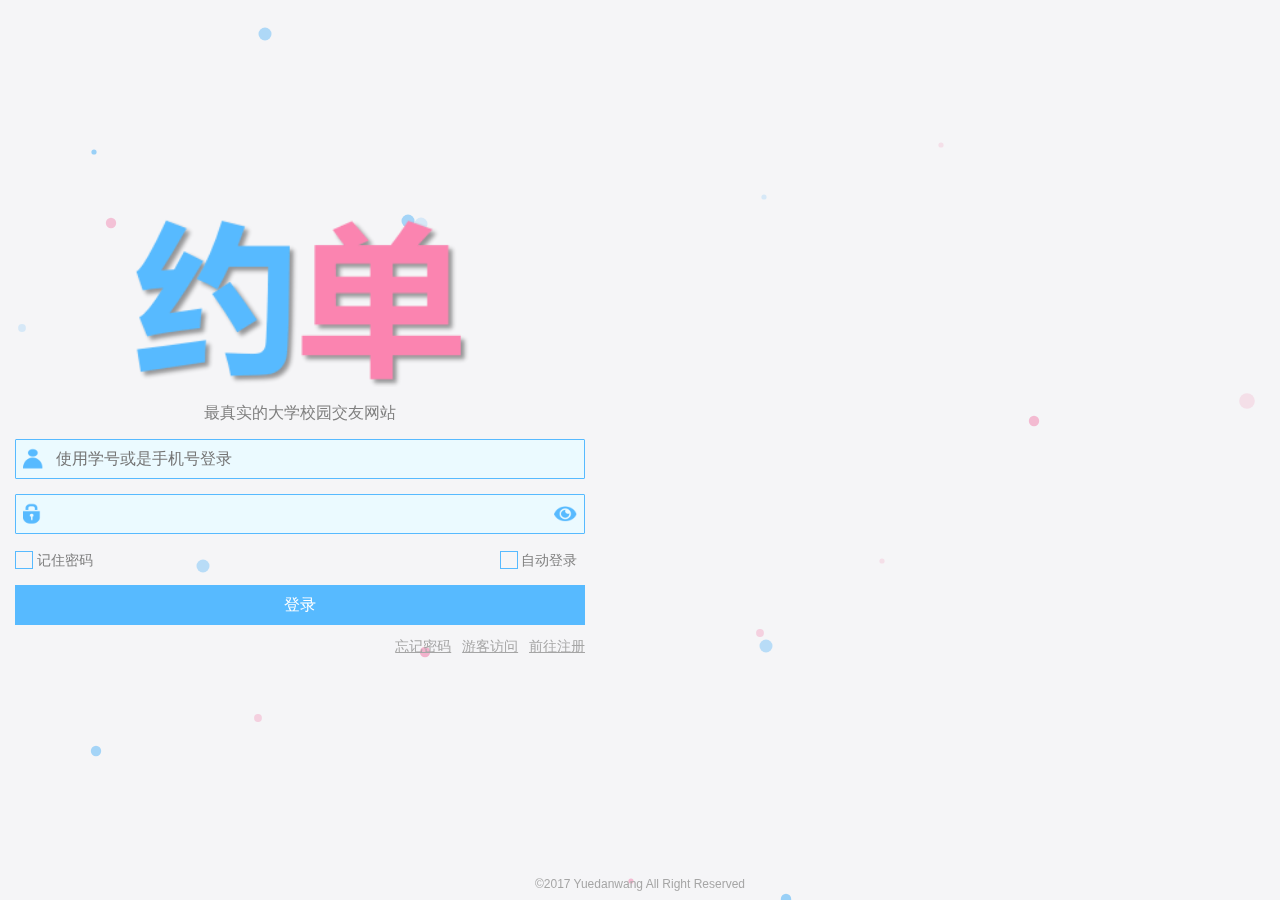
==== index.html @ f8f66e2b "yuedan" ====
<!DOCTYPE html>
<html>
  <head>
    <meta charset='utf-8'>
    <meta name="keywords" content="">  
    <meta name="description" content="">  
    <meta name="viewport" content="width=device-width, initial-scale=1.0, maximum-scale=1.0">
    <meta name="apple-mobile-web-app-capable" content="yes">
    <meta name="apple-mobile-web-app-status-bar-style" content="black">
    <meta name="apple-touch-fullscreen" content="yes">
    <meta content="telephone=no" name="format-detection">
    <title>约单网--最真实的大学校园交友网站</title>
    <link rel="stylesheet" type="text/css" href="assets/css/theajack.less"/>
    <link rel="stylesheet" type="text/less" href="assets/css/common.less"/>
    <link rel="stylesheet" type="text/less" href="assets/css/index.less"/>
  <head>
<body>
  <div id="centerWrapper">
    <img src="assets/images/yuedan_l.png" alt="" class="big-logo">
    <div class="info-text">最真实的大学校园交友网站</div>
    <div jet-form="login">
      <div class="input-w">
        <img src="assets/images/icon/login_user_b.png" alt="" class="icon">
        <input type="text" class="input big has-icon" placeholder="使用学号或是手机号登录">
        <span class="valid">输入有误</span>
      </div>
      <div class="input-w">
        <img src="assets/images/icon/login_pw_b.png" alt="" class="icon">
        <img src="assets/images/icon/pw_show_b.png" alt="" class="icon tail">
        <input type="password" class="input big has-icon">
        <span class="valid tail">输入有误</span>
      </div>
    </div>
    <div class="login-func-w">
      <div class="radio-w">
        <span class="radio-box">
          <span class="radio-o"></span>
        </span>
        <span class="radio-text">记住密码</span>
      </div>
      <div class="radio-w">
        <span class="radio-box">
          <span class="radio-o"></span>
        </span>
        <span class="radio-text">自动登录</span>
      </div>
    </div>
    <div class="login-func-w">
      <div class="btn">登录</div>
      <span class="link">忘记密码</span>
      <span class="link">游客访问</span>
      <span class="link">前往注册</span>
    </div>
  </div>
  <div class="copyright">©2017 Yuedanwang All Right Reserved</div>
  <script type="text/javascript" src="assets/js/less.min.js"></script>
  <script type="text/javascript" src="assets/js/jetter2.0.js"></script>
  <script type="text/javascript" src="assets/js/common.js"></script>
  <script type="text/javascript" src="assets/js/bg.js"></script>
  <script type="text/javascript">
    J.ready(function(){
        checkMiddle(30);
    });

  </script>
</body>
</html>
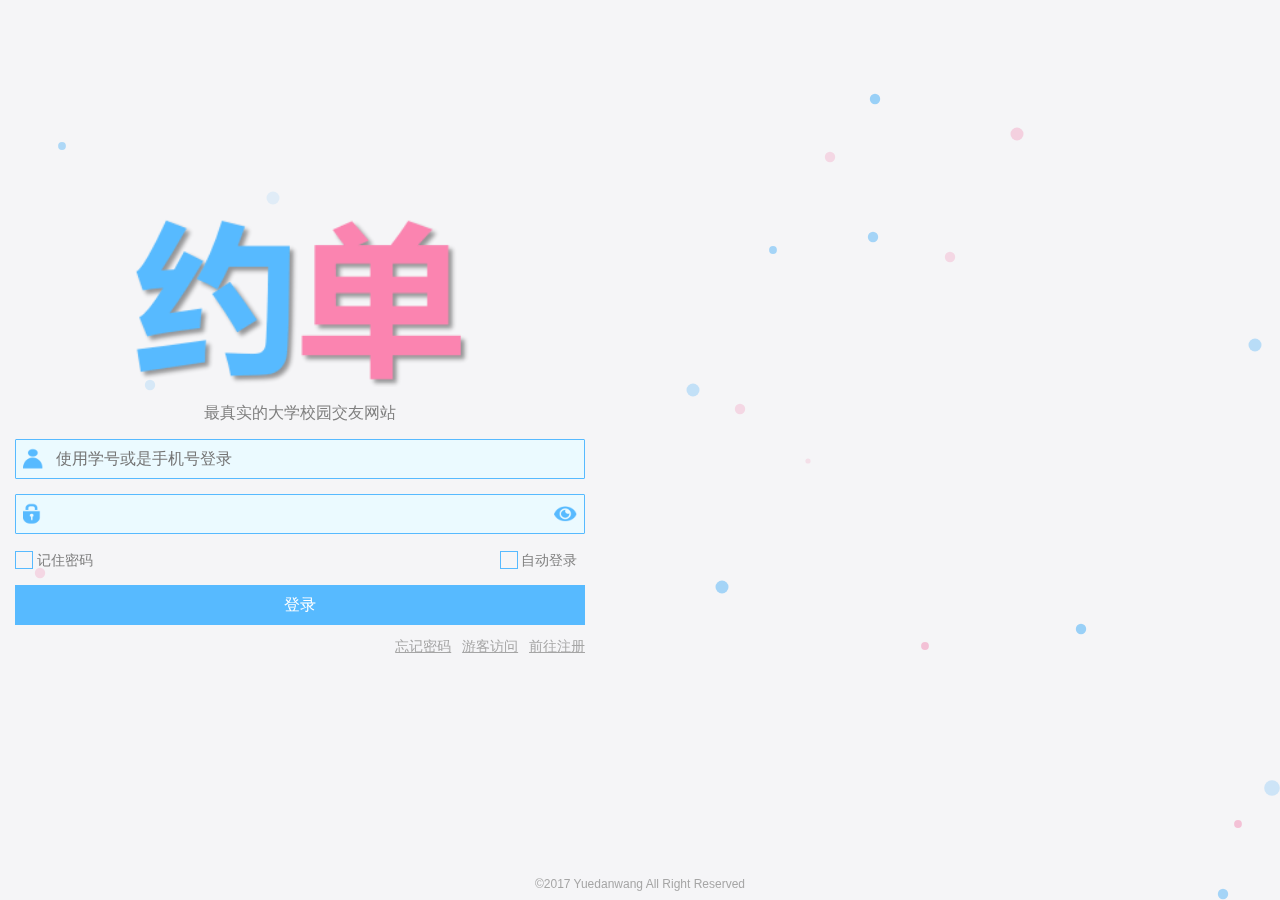
==== commit 9a16700d: "17-7-15" ====
--- a/index.html
+++ b/index.html
@@ -49,7 +49,7 @@
       <div class="btn">登录</div>
       <span class="link">忘记密码</span>
       <span class="link">游客访问</span>
-      <span class="link">前往注册</span>
+      <span class="link" onclick="J.jump('regist.html')">前往注册</span>
     </div>
   </div>
   <div class="copyright">©2017 Yuedanwang All Right Reserved</div>
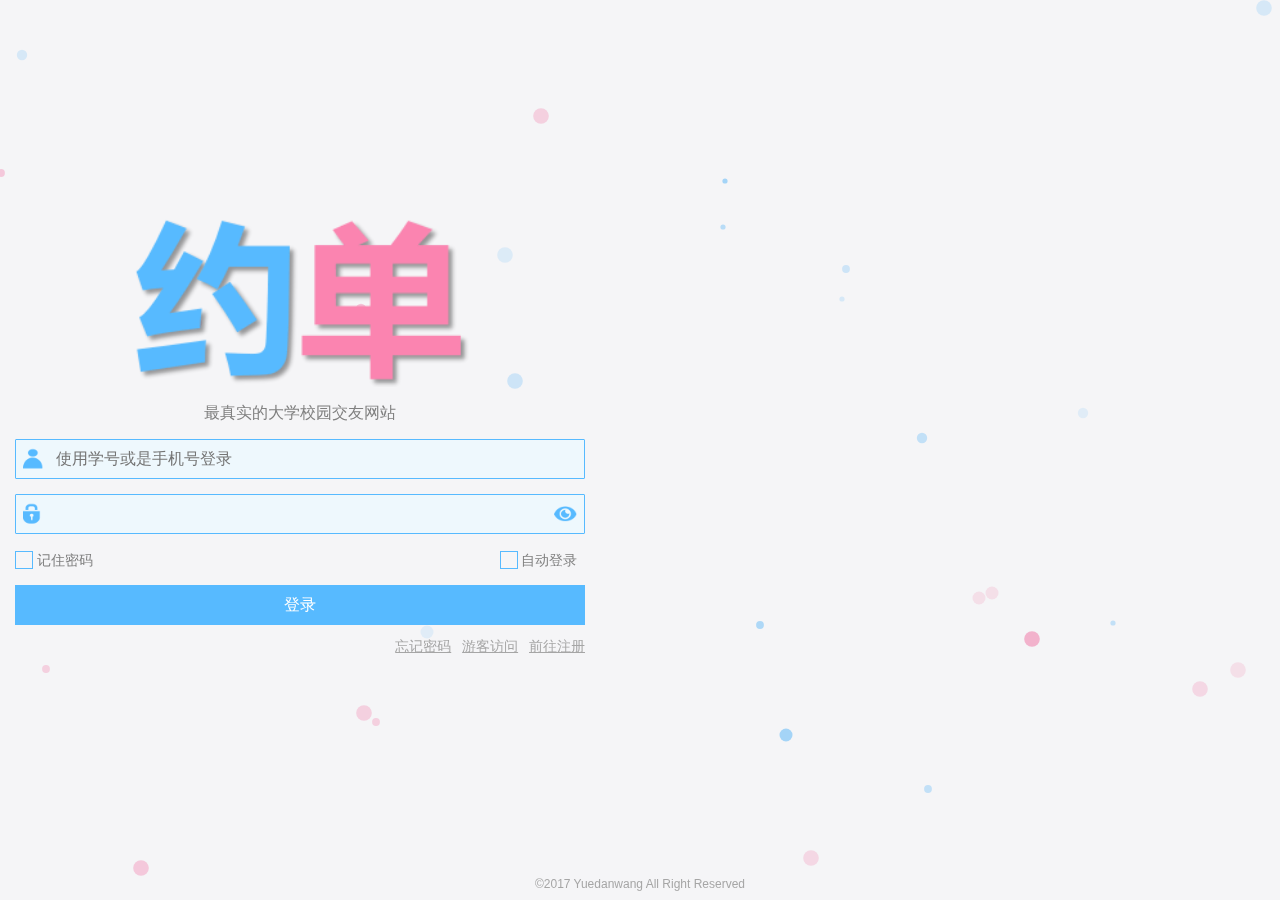
==== commit c68ea337: "17-7-15" ====
--- a/index.html
+++ b/index.html
@@ -10,6 +10,7 @@
     <meta name="apple-touch-fullscreen" content="yes">
     <meta content="telephone=no" name="format-detection">
     <title>约单网--最真实的大学校园交友网站</title>
+    <link rel="icon" href="assets/images/icon.ico" type="image/x-icon"/>
     <link rel="stylesheet" type="text/css" href="assets/css/theajack.less"/>
     <link rel="stylesheet" type="text/less" href="assets/css/common.less"/>
     <link rel="stylesheet" type="text/less" href="assets/css/index.less"/>
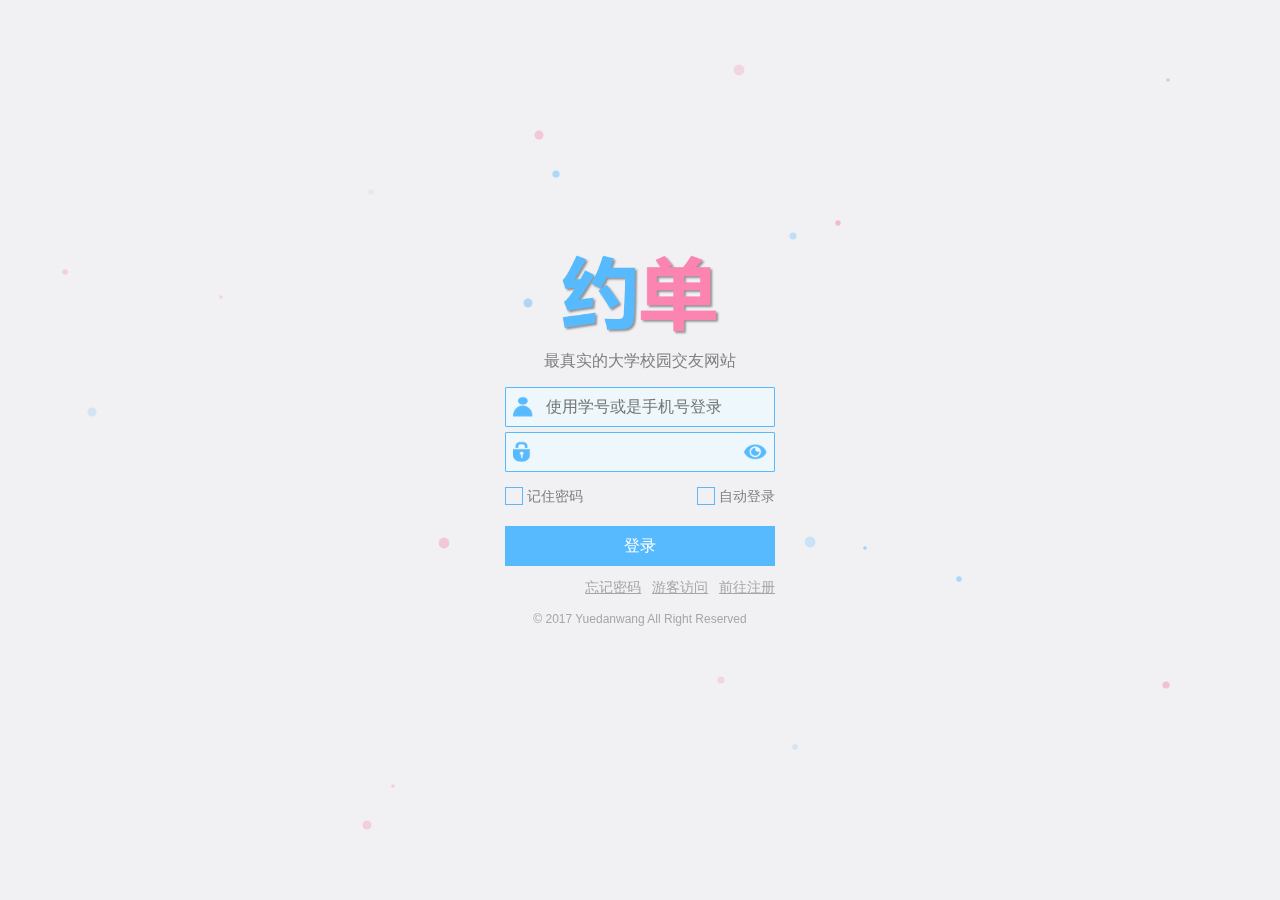
==== commit 9b1de5fe: "7-26" ====
--- a/index.html
+++ b/index.html
@@ -27,22 +27,20 @@
       </div>
       <div class="input-w">
         <img src="assets/images/icon/login_pw_b.png" alt="" class="icon">
-        <img src="assets/images/icon/pw_show_b.png" alt="" class="icon tail">
+        <img src="assets/images/icon/pw_show_b.png" alt="" class="icon tail" onclick="toggleViewPw(this)">
         <input type="password" class="input big has-icon">
         <span class="valid tail">输入有误</span>
       </div>
     </div>
     <div class="login-func-w">
-      <div class="radio-w">
-        <span class="radio-box">
-          <span class="radio-o"></span>
-        </span>
+      <div class="radio-w" onclick="toggleRadio(this)">
+        <span class="radio-box"></span>
+        <span class="radio-o"></span>
         <span class="radio-text">记住密码</span>
       </div>
-      <div class="radio-w">
-        <span class="radio-box">
-          <span class="radio-o"></span>
-        </span>
+      <div class="radio-w" onclick="toggleRadio(this)">
+        <span class="radio-box"></span>
+        <span class="radio-o"></span>
         <span class="radio-text">自动登录</span>
       </div>
     </div>
@@ -53,14 +51,14 @@
       <span class="link" onclick="J.jump('regist.html')">前往注册</span>
     </div>
   </div>
-  <div class="copyright">©2017 Yuedanwang All Right Reserved</div>
+  <div class="copyright">© 2017 Yuedanwang All Right Reserved</div>
   <script type="text/javascript" src="assets/js/less.min.js"></script>
   <script type="text/javascript" src="assets/js/jetter2.0.js"></script>
   <script type="text/javascript" src="assets/js/common.js"></script>
   <script type="text/javascript" src="assets/js/bg.js"></script>
   <script type="text/javascript">
     J.ready(function(){
-        checkMiddle(30);
+        checkMiddle(50);
     });
 
   </script>
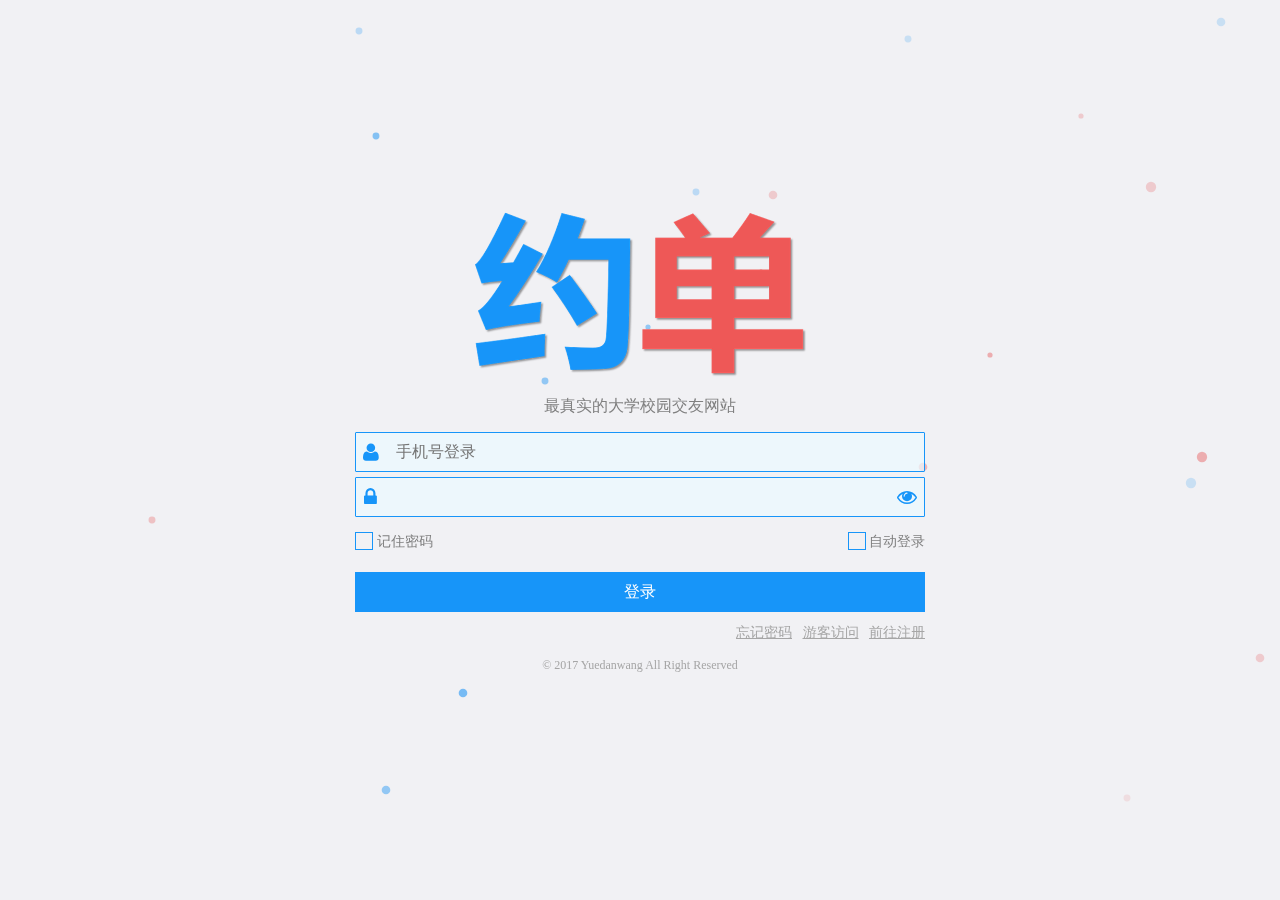
==== commit 96b3fe14: "1" ====
--- a/index.html
+++ b/index.html
@@ -11,25 +11,25 @@
     <meta content="telephone=no" name="format-detection">
     <title>约单网--最真实的大学校园交友网站</title>
     <link rel="icon" href="assets/images/icon.ico" type="image/x-icon"/>
-    <link rel="stylesheet" type="text/css" href="assets/css/theajack.less"/>
-    <link rel="stylesheet" type="text/less" href="assets/css/common.less"/>
-    <link rel="stylesheet" type="text/less" href="assets/css/index.less"/>
+    
+    <link rel="stylesheet" type="text/css" href="assets/css/theajack.css"/>
+    <link rel="stylesheet" type="text/css" href="assets/css/common.css"/>
+    <link rel="stylesheet" type="text/css" href="assets/css/index.css"/>
+    <link rel="stylesheet" type="text/css" href="assets/css/icon.css"/>
   <head>
 <body>
   <div id="centerWrapper">
     <img src="assets/images/yuedan_l.png" alt="" class="big-logo">
     <div class="info-text">最真实的大学校园交友网站</div>
-    <div jet-form="login">
+    <div j-form="login">
       <div class="input-w">
-        <img src="assets/images/icon/login_user_b.png" alt="" class="icon">
-        <input type="text" class="input big has-icon" placeholder="使用学号或是手机号登录">
-        <span class="valid">输入有误</span>
+        <i class="icon icon-user"></i>
+        <input type="text" class="input big has-icon" j-valid="number" placeholder="手机号登录"/>
       </div>
       <div class="input-w">
-        <img src="assets/images/icon/login_pw_b.png" alt="" class="icon">
-        <img src="assets/images/icon/pw_show_b.png" alt="" class="icon tail" onclick="toggleViewPw(this)">
-        <input type="password" class="input big has-icon">
-        <span class="valid tail">输入有误</span>
+        <i class="icon icon-lock"></i>
+        <i class="icon tail icon-eye-open" onclick="toggleViewPw(this)"></i>
+        <input type="password" j-valid="notnull" class="input big has-icon"/>
       </div>
     </div>
     <div class="login-func-w">
@@ -46,19 +46,18 @@
     </div>
     <div class="login-func-w">
       <div class="btn">登录</div>
-      <span class="link">忘记密码</span>
-      <span class="link">游客访问</span>
+      <span class="link" onclick="J.jump('pwd.html')">忘记密码</span>
+      <span class="link" onclick="J.jump('main.html')">游客访问</span>
       <span class="link" onclick="J.jump('regist.html')">前往注册</span>
     </div>
   </div>
   <div class="copyright">© 2017 Yuedanwang All Right Reserved</div>
-  <script type="text/javascript" src="assets/js/less.min.js"></script>
   <script type="text/javascript" src="assets/js/jetter2.0.js"></script>
   <script type="text/javascript" src="assets/js/common.js"></script>
   <script type="text/javascript" src="assets/js/bg.js"></script>
   <script type="text/javascript">
     J.ready(function(){
-        checkMiddle(50);
+      checkMiddle(50);
     });
 
   </script>
--- a/assets/css/theajack.css
+++ b/assets/css/theajack.css
@@ -0,0 +1,45 @@
+/*http://www.theajack.com*/
+::selection {
+  background-color: #aaa;
+  color: #fff;
+}
+::-moz-selection {
+  background-color: #aaa;
+  color: #fff;
+}
+* {
+  -webkit-box-sizing: border-box;
+  -moz-box-sizing: border-box;
+  box-sizing: border-box;
+}
+:before,
+:after {
+  -webkit-box-sizing: border-box;
+  -moz-box-sizing: border-box;
+  box-sizing: border-box;
+}
+html {
+  width: 100%;
+  height: 100%;
+}
+body {
+  background-color: #fff;
+  padding: 5px 0;
+  width: 100%;
+  height: auto;
+  color: #fff;
+  font-family: "Microsoft Yahei", "Open Sans", Arial, sans-serif;
+  line-height: 22px;
+  margin: 0;
+  font-size: 14px;
+  overflow-x: hidden;
+  overflow-y: scroll;
+}
+.clearfix:after {
+  clear: both;
+}
+.clearfix:before,
+.clearfix:after {
+  display: table;
+  content: " ";
+}
--- a/assets/css/common.css
+++ b/assets/css/common.css
@@ -0,0 +1,420 @@
+
+input,
+select {
+  -webkit-appearance: none;
+  outline: none;
+}
+.fs-xl {
+  font-size: 20px;
+}
+.fs-l {
+  font-size: 18px;
+}
+.fs-m {
+  font-size: 16px;
+}
+.fs-s {
+  font-size: 14px;
+}
+.fs-xs {
+  font-size: 12px;
+}
+.m-xl {
+  margin: 20px;
+}
+.m-l {
+  margin: 15px;
+}
+.m-m {
+  margin: 10px;
+}
+.m-s {
+  margin: 5px;
+}
+.m-xs {
+  margin: 3px;
+}
+.p-xl {
+  padding: 15px;
+}
+.p-l {
+  padding: 15px;
+}
+.p-m {
+  padding: 10px;
+}
+.p-s {
+  padding: 5px;
+}
+.p-xs {
+  padding: 3px;
+}
+.bold {
+  font-weight: bold;
+}
+.underline {
+  text-decoration: underline;
+}
+.text-center {
+  text-align: center;
+}
+.text-left {
+  text-align: left;
+}
+.center {
+  margin: 0 auto!important;
+}
+
+/* // #1795f9 #007cf0 */
+/* // #EE5857 #1795f9 */
+.bg-boy {
+  background-color: #1795f9!important;
+}
+.border-boy {
+  border: 1px solid #1795f9!important;
+}
+.fc-boy {
+  color: #1795f9!important;
+}
+.bg-l-boy {
+  background-color: #0785e9!important;
+}
+.bg-girl {
+  background-color: #EE5857!important;
+}
+.border-girl {
+  border: 1px solid #EE5857!important;
+}
+.fc-girl {
+  color: #EE5857!important;
+}
+.bg-l-girl {
+  background-color: #ffe9f4!important;
+}
+.fc-white {
+  color: #fff!important;
+}
+.fc-dark {
+  color: #262626!important;
+}
+.fc-gray {
+  color: #808080!important;
+}
+.fc-l-gray {
+  color: #a6a6a6!important;
+}
+.fc-xl-gray {
+  color: #d9d9d9!important;
+}
+.block {
+  display: block;
+}
+.i-block {
+  display: inline-block;
+}
+.hide {
+  display: none;
+}
+.relative {
+  position: relative;
+}
+.absolute {
+  position: absolute;
+}
+.fixed {
+  position: fixed;
+}
+.left {
+  float: left;
+}
+.right {
+  float: right;
+}
+.pointer {
+  cursor: pointer;
+}
+.overflow-hide{
+  
+}
+body {
+  background-color: #f8f8fa;
+  font-size: 14px;
+  /* max-width: 600px; */
+  padding:0;
+  margin: 0 auto!important;
+  font-family:microsoft YAHEI!important;
+}
+#bgCanvas,
+#bgCover {
+  position: fixed;
+  top: 0;
+  left: 0;
+}
+#bgCanvas {
+  z-index: -2;
+}
+#bgCover {
+  z-index: -1;
+  background-color: rgba(230, 230, 235, 0.4);
+}
+.btn {
+  background-color: #1795f9;
+  font-size: 16px;
+  color: #fff;
+  cursor: pointer;
+  width: 60px;
+  height: 40px;
+  line-height: 40px;
+  text-align: center;
+}
+.btn:active {
+  background-color: #0373dc;
+}
+.btn.girl {
+  background-color: #EE5857;
+}
+.btn.girl:active {
+  background-color: #d65251;
+}
+.nobg-btn:active{
+  background-color:rgba(255,255,255,0.3)
+}
+.input {
+  background-color: rgba(235, 250, 255, 0.7);
+  font-size: 16px;
+  color: #808080;
+  border-radius: 1px;
+  border: 1px solid #1795f9;
+  width: 200px;
+  height: 40px;
+  line-height: 40px;
+  padding-left: 5px;
+  outline: none;
+}
+.input:active {
+  border: 1px solid #1795f9;
+}
+.input.girl {
+  background-color: #ffe9f4;
+  border: 1px solid #EE5857;
+}
+.input.big {
+  width: 100%;
+}
+#centerWrapper {
+  padding: 15px;
+}
+.input-w {
+  margin: 10px 0;
+  width: 100%;
+  position: relative;
+}
+.input-w .icon {
+  position: absolute;
+  top: 10px;
+  left: 8px;
+  color: #1795f9;
+  font-size: 20px;
+}
+.input-w .icon.tail {
+  left:inherit;
+  right: 8px;
+}
+.input-w .input {
+  width: 100%;
+  transition: border 0.3s ease;
+  -webkit-transition: border 0.3s ease;
+  -moz-transition: border 0.3s ease;
+  -o-transition: border 0.3s ease;
+  -ms-transition: border 0.3s ease;
+}
+.input-w .input.has-icon {
+  padding-left: 40px;
+}
+.input-w .input.unpass {
+  border: 1px solid #e44;
+  background-color: rgba(255, 245, 245, 0.2);
+}
+.input-w .valid {
+  font-size: 14px;
+  color: #f44;
+  position: absolute;
+  right: -30px;
+  opacity: 0;
+  top: 9px;
+  z-index: -1;
+  transition: all 0.3s ease;
+  -webkit-transition: all 0.3s ease;
+  -moz-transition: all 0.3s ease;
+  -o-transition: all 0.3s ease;
+  -ms-transition: all 0.3s ease;
+}
+.input-w .valid.unpass {
+  opacity: 1;
+  right: 10px;
+  z-index: 1;
+}
+.input-w .valid.valid-tail.unpass {
+  right: 40px;
+}
+.input-w .valid.valid-btn.unpass {
+  right: 120px;
+}
+.input-w .valid.require {
+  right: 1px;
+  font-size: 20px;
+  display: block;
+  margin-top: 3px;
+}
+
+.send-code{
+  position: absolute;
+  right: 1px;
+  top: 1px;
+  height: 38px;
+  line-height: 40px;
+  width: 110px;
+  text-align: center;
+}
+.radio-w {
+  display: inline-block;
+  cursor: pointer;
+  position: relative;
+}
+.radio-w .radio-box {
+  width: 18px;
+  height: 18px;
+  display: inline-block;
+  border: 1px solid #1795f9;
+  position: relative;
+}
+.radio-w .radio-box.girl {
+  border: 1px solid #EE5857;
+}
+.radio-w .radio-box.girl .radio-o {
+  background-color: #EE5857;
+}
+.radio-w .radio-o {
+  width: 14px;
+  height: 14px;
+  background-color: #1795f9;
+  position: absolute;
+  display: block;
+  opacity: 0;
+  left: 2px;
+  top: 2px;
+  transition: opacity 0.3s ease;
+  -webkit-transition: opacity 0.3s ease;
+  -moz-transition: opacity 0.3s ease;
+  -o-transition: opacity 0.3s ease;
+  -ms-transition: opacity 0.3s ease;
+}
+.radio-w .radio-o.active {
+  opacity: 1;
+}
+.radio-w .radio-text {
+  color: #808080;
+  position: relative;
+  top: -4px;
+}
+.link {
+  text-decoration: underline;
+  color: #a6a6a6;
+  font-size: 14px;
+  position: relative;
+  cursor: pointer;
+}
+/* .link:hover { */
+  /* color: #666; */
+/* } */
+.link:active {
+  color: #333;
+}
+.copyright {
+  color: #a6a6a6;
+  width: 100%;
+  position: fixed;
+  bottom: 5px;
+  text-align: center;
+  font-size: 12px;
+  left: 0;
+}
+
+
+/* header */
+.header-wrapper{
+}
+.header {
+  height: 40px;
+  line-height:40px;
+  text-align:center;
+  font-size: 18px;
+  font-weight: bold;
+}
+.logo-img{
+  float:left;
+}
+.header .img {
+  height: 40px;
+  position: absolute;
+  left: 0px;
+}
+.header .tail {
+  float:right;
+  margin: 0 5px;
+}
+.header .search-w {
+  padding: 5px 40px 5px 80px;
+}
+.header .search-w .input {
+  width: 50px;
+  background-color: #ffffff;
+  border: 1px solid #d9d9d9;
+  height: 30px;
+  float: left;
+}
+.header .search-w .input.search {
+  width: 50%;
+}
+.header .search-w .input.select {
+  width: 30%;
+}
+.header .search-w .search-btn {
+  width: 20%;
+  height: 30px;
+  float: left;
+  padding-top: 2px;
+  text-align: center;
+  border: 1px solid #d9d9d9;
+}
+.header .search-w .search-btn img {
+  height: 30px;
+  position: relative;
+  top: -3px;
+}
+.header.boy {
+  background-color: #1795f9;
+}
+
+/* end header */
+
+.func-btn{
+  height: 24px;
+  width: 55px;
+  margin: 3px;
+  color: #fff;
+  position: relative;
+  padding-left: 24px;
+  text-align: center;
+  white-space: nowrap;
+}
+.func-btn .icon{
+  position: absolute;
+  left: 6px;
+  top: 4px;
+  font-size: 16px;
+}
+.func-btn span{
+  font-size:12px;
+  line-height:24px;
+}--- a/assets/css/index.css
+++ b/assets/css/index.css
@@ -0,0 +1,116 @@
+
+body {
+  background-color: #f8f8fa;
+  font-size: 14px;
+  max-width: 600px;
+  margin: 0 auto!important;
+}
+#bgCanvas,
+#bgCover {
+  position: fixed;
+  top: 0;
+  left: 0;
+}
+#bgCanvas {
+  z-index: -2;
+}
+#bgCover {
+  z-index: -1;
+  background-color: rgba(230, 230, 235, 0.4);
+}
+#centerWrapper {
+  padding: 15px;
+}
+
+
+
+.info-text {
+  color: #808080;
+  font-size: 16px;
+  text-align: center;
+  margin: 15px;
+}
+.info-text.small {
+  font-size: 14px;
+  margin-top: 0px;
+  margin-bottom: 20px;
+}
+.info-text.regist {
+  margin-bottom: 3px;
+}
+.big-logo {
+  width: 60%;
+  display: block;
+  margin: 0 auto!important;
+}
+.login-func-w {
+  width: 100%;
+  margin-top: 17px;
+}
+.login-func-w .radio-w:last-child {
+  float: right;
+}
+.login-func-w .link {
+  margin-left: 7px;
+}
+.login-func-w .btn {
+  width: 100%;
+  margin-bottom: 10px;
+}
+.login-func-w:last-child {
+  margin-top: 10px;
+  text-align: right;
+}
+.login-func-w.regist {
+  margin-top: 40px;
+}
+.login-func-w.regist .link {
+  margin: 0 2px;
+}
+[jet-form] .input-w {
+  margin-top: 15px;
+}
+.input-w {
+  margin: 5px 0!important;
+  overflow:hidden;
+}
+.login-func-w {
+  margin-top: 15px!important;
+}
+.login-func-w.jump {
+  text-align: right;
+  margin-top: 5px!important;
+}
+.copyright {
+  position: relative;
+}
+.info-text.jump {
+  margin-bottom: 10px;
+}
+.add-photo{
+  width: 100px;
+  height: 100px;
+  border: 3px dashed #aaa;
+  margin: 5px auto;
+  border-radius: 50%;
+  text-align: center;
+  padding-top: 25px;
+  position:relative;
+  /* background-image: url(../images/icon3.png); */
+  background-size: contain;
+  background-repeat: no-repeat;
+}
+.add-photo .icon{
+  color: #aaa;
+  font-size: 40px;
+}
+.add-photo span{
+  position: absolute;
+  color: #aaa;
+  bottom: 10px;
+  white-space: nowrap;
+  left: 19px;
+}
+#centerWrapper.finish{
+  padding-top:25px;
+}--- a/assets/css/icon.css
+++ b/assets/css/icon.css
@@ -0,0 +1,1225 @@
+@font-face {
+  font-family: ZenIcon;
+  font-style: normal;
+  font-weight: normal;
+
+  src: url('../fonts/zenicon.eot?v=2.2.0');
+  src: url('../fonts/zenicon.eot?#iefix&v=2.2.0') format('embedded-opentype'), url('../fonts/zenicon.woff?v=2.2.0') format('woff'), url('../fonts/zenicon.ttf?v=2.2.0') format('truetype'), url('../fonts/zenicon.svg#regular?v=2.2.0') format('svg');
+  }
+.icon,
+[class^="icon-"],
+[class*=" icon-"] {
+  font-family: ZenIcon;
+  font-size: 14px;
+  font-style: normal;
+  font-weight: normal;
+  font-variant: normal;
+  line-height: 1;
+  text-transform: none;
+
+  speak: none;
+  -webkit-font-smoothing: antialiased;
+  -moz-osx-font-smoothing: grayscale;
+  }
+.icon:before {
+  display: inline-block;
+  min-width: 14px;
+  text-align: center;
+  }
+a .icon,
+a [class^="icon-"],
+a [class*=" icon-"] {
+  display: inline;
+  }
+.icon-lg:before {
+  font-size: 1.33333333em;
+  vertical-align: -10%;
+  }
+.icon-2x {
+  font-size: 28px;
+  }
+.icon-3x {
+  font-size: 42px;
+  }
+.icon-4x {
+  font-size: 56px;
+  }
+.icon-5x {
+  font-size: 70px;
+  }
+.icon-spin {
+  display: inline-block;
+  -webkit-animation: spin 2s infinite linear;
+       -o-animation: spin 2s infinite linear;
+          animation: spin 2s infinite linear;
+  }
+a .icon-spin {
+  display: inline-block;
+  text-decoration: none;
+  }
+@-webkit-keyframes spin {
+  0% {
+    -webkit-transform: rotate(0deg);
+            transform: rotate(0deg);
+    }
+  100% {
+    -webkit-transform: rotate(359deg);
+            transform: rotate(359deg);
+    }
+  }
+@-o-keyframes spin {
+  0% {
+    -o-transform: rotate(0deg);
+       transform: rotate(0deg);
+    }
+  100% {
+    -o-transform: rotate(359deg);
+       transform: rotate(359deg);
+    }
+  }
+@keyframes spin {
+  0% {
+    -webkit-transform: rotate(0deg);
+         -o-transform: rotate(0deg);
+            transform: rotate(0deg);
+    }
+  100% {
+    -webkit-transform: rotate(359deg);
+         -o-transform: rotate(359deg);
+            transform: rotate(359deg);
+    }
+  }
+.icon-rotate-90:before {
+  filter: progid:DXImageTransform.Microsoft.BasicImage(rotation=1);
+  -webkit-transform: rotate(90deg);
+      -ms-transform: rotate(90deg);
+       -o-transform: rotate(90deg);
+          transform: rotate(90deg);
+  }
+.icon-rotate-180:before {
+  filter: progid:DXImageTransform.Microsoft.BasicImage(rotation=2);
+  -webkit-transform: rotate(180deg);
+      -ms-transform: rotate(180deg);
+       -o-transform: rotate(180deg);
+          transform: rotate(180deg);
+  }
+.icon-rotate-270:before {
+  filter: progid:DXImageTransform.Microsoft.BasicImage(rotation=3);
+  -webkit-transform: rotate(270deg);
+      -ms-transform: rotate(270deg);
+       -o-transform: rotate(270deg);
+          transform: rotate(270deg);
+  }
+.icon-flip-horizontal:before {
+  -webkit-transform: scale(-1, 1);
+      -ms-transform: scale(-1, 1);
+       -o-transform: scale(-1, 1);
+          transform: scale(-1, 1);
+  }
+.icon-flip-vertical:before {
+  -webkit-transform: scale(1, -1);
+      -ms-transform: scale(1, -1);
+       -o-transform: scale(1, -1);
+          transform: scale(1, -1);
+  }
+.icon-rotate-90:before,
+.icon-rotate-180:before,
+.icon-rotate-270:before,
+.icon-flip-horizontal:before,
+.icon-flip-vertical:before {
+  display: inline-block;
+  }
+.icon-resize:before {
+  content: '\e667';
+  }
+.icon-expand-full:before {
+  content: '\e6a3';
+  }
+.icon-arrows-alt:before {
+  content: '\e6a3';
+  }
+.icon-fullscreen:before {
+  content: '\e6a3';
+  }
+.icon-collapse-full:before {
+  content: '\e682';
+  }
+.icon-yinyang:before {
+  content: '\e687';
+  }
+.icon-taiji:before {
+  content: '\e687';
+  }
+.icon-window:before {
+  content: '\e68e';
+  }
+.icon-window-alt:before {
+  content: '\e68f';
+  }
+.icon-carousel:before {
+  content: '\e6b0';
+  }
+.icon-spinner-snake:before {
+  content: '\e97b';
+  }
+.icon-spinner-indicator:before {
+  content: '\e97c';
+  }
+.icon-check-board:before {
+  content: '\e9b8';
+  }
+.icon-bar-chart:before {
+  content: '\f080';
+  }
+.icon-bar-chart-o:before {
+  content: '\f080';
+  }
+.icon-github:before {
+  content: '\f09b';
+  }
+.icon-dot-circle:before {
+  content: '\f192';
+  }
+.icon-dot-circle-o:before {
+  content: '\f192';
+  }
+.icon-cube-alt:before {
+  content: '\f1b2';
+  }
+.icon-cubes:before {
+  content: '\f1b3';
+  }
+.icon-file-pdf:before {
+  content: '\f1c1';
+  }
+.icon-file-word:before {
+  content: '\f1c2';
+  }
+.icon-file-excel:before {
+  content: '\f1c3';
+  }
+.icon-file-powerpoint:before {
+  content: '\f1c4';
+  }
+.icon-file-image:before {
+  content: '\f1c5';
+  }
+.icon-file-photo:before {
+  content: '\f1c5';
+  }
+.icon-file-picture:before {
+  content: '\f1c5';
+  }
+.icon-file-archive:before {
+  content: '\f1c6';
+  }
+.icon-file-zip:before {
+  content: '\f1c6';
+  }
+.icon-file-audio:before {
+  content: '\f1c7';
+  }
+.icon-file-sound:before {
+  content: '\f1c7';
+  }
+.icon-file-movie:before {
+  content: '\f1c8';
+  }
+.icon-file-video:before {
+  content: '\f1c8';
+  }
+.icon-file-code:before {
+  content: '\f1c9';
+  }
+.icon-circle-o-notch:before {
+  content: '\f1ce';
+  }
+.icon-chanzhi:before {
+  content: '\e906';
+  }
+.icon-chanzhi-pro:before {
+  content: '\e905';
+  }
+.icon-zsite:before {
+  content: '\e904';
+  }
+.icon-zsite-pro:before {
+  content: '\e903';
+  }
+.icon-qq:before {
+  content: '\f600';
+  }
+.icon-wechat:before {
+  content: '\f1d7';
+  }
+.icon-weixin:before {
+  content: '\f1d7';
+  }
+.icon-history:before {
+  content: '\f1da';
+  }
+.icon-circle-thin:before {
+  content: '\f1db';
+  }
+.icon-sliders:before {
+  content: '\f1de';
+  }
+.icon-newspaper-o:before {
+  content: '\f1ea';
+  }
+.icon-calculator:before {
+  content: '\f1ec';
+  }
+.icon-paint-brush:before {
+  content: '\f1fc';
+  }
+.icon-area-chart:before {
+  content: '\f1fe';
+  }
+.icon-pie-chart:before {
+  content: '\f200';
+  }
+.icon-line-chart:before {
+  content: '\f201';
+  }
+.icon-toggle-off:before {
+  content: '\f204';
+  }
+.icon-toggle-on:before {
+  content: '\f205';
+  }
+.icon-diamond:before {
+  content: '\f219';
+  }
+.icon-venus:before {
+  content: '\f221';
+  }
+.icon-mars:before {
+  content: '\f222';
+  }
+.icon-server:before {
+  content: '\f233';
+  }
+.icon-music:before {
+  content: '\e602';
+  }
+.icon-search:before {
+  content: '\e603';
+  }
+.icon-envelope:before {
+  content: '\e604';
+  }
+.icon-heart:before {
+  content: '\e605';
+  }
+.icon-star:before {
+  content: '\e606';
+  }
+.icon-star-empty:before {
+  content: '\e607';
+  }
+.icon-user:before {
+  content: '\e608';
+  }
+.icon-film:before {
+  content: '\e609';
+  }
+.icon-th-large:before {
+  content: '\e60a';
+  }
+.icon-th:before {
+  content: '\e60b';
+  }
+.icon-th-list:before {
+  content: '\e60c';
+  }
+.icon-ok:before {
+  content: '\e60d';
+  }
+.icon-check:before {
+  content: '\e60d';
+  }
+.icon-remove:before {
+  content: '\d7';
+  }
+.icon-times:before {
+  content: '\d7';
+  }
+.icon-zoom-in:before {
+  content: '\e60f';
+  }
+.icon-zoom-out:before {
+  content: '\e610';
+  }
+.icon-off:before {
+  content: '\e611';
+  }
+.icon-cog:before {
+  content: '\e613';
+  }
+.icon-trash:before {
+  content: '\e614';
+  }
+.icon-home:before {
+  content: '\e615';
+  }
+.icon-file-o:before {
+  content: '\e616';
+  }
+.icon-file-alt:before {
+  content: '\e616';
+  }
+.icon-time:before {
+  content: '\e617';
+  }
+.icon-download-alt:before {
+  content: '\e618';
+  }
+.icon-download:before {
+  content: '\e619';
+  }
+.icon-upload:before {
+  content: '\e61a';
+  }
+.icon-inbox:before {
+  content: '\e61b';
+  }
+.icon-play-circle:before {
+  content: '\e61c';
+  }
+.icon-repeat:before {
+  content: '\e61d';
+  }
+.icon-refresh:before {
+  content: '\e61e';
+  }
+.icon-list-alt:before {
+  content: '\e61f';
+  }
+.icon-lock:before {
+  content: '\e620';
+  }
+.icon-flag:before {
+  content: '\e621';
+  }
+.icon-headphones:before {
+  content: '\e622';
+  }
+.icon-volume-off:before {
+  content: '\e623';
+  }
+.icon-volume-up:before {
+  content: '\e625';
+  }
+.icon-qrcode:before {
+  content: '\e626';
+  }
+.icon-barcode:before {
+  content: '\e627';
+  }
+.icon-tag:before {
+  content: '\e628';
+  }
+.icon-tags:before {
+  content: '\e629';
+  }
+.icon-book:before {
+  content: '\e62a';
+  }
+.icon-bookmark:before {
+  content: '\e62b';
+  }
+.icon-print:before {
+  content: '\e62c';
+  }
+.icon-camera:before {
+  content: '\e62d';
+  }
+.icon-font:before {
+  content: '\e62e';
+  }
+.icon-bold:before {
+  content: '\e62f';
+  }
+.icon-italic:before {
+  content: '\f033';
+  }
+.icon-header:before {
+  content: '\f1dc';
+  }
+.icon-underline:before {
+  content: '\f0cd';
+  }
+.icon-strikethrough:before {
+  content: '\f0cc';
+  }
+.icon-eraser:before {
+  content: '\f12d';
+  }
+.icon-align-justify:before {
+  content: '\e636';
+  }
+.icon-list:before {
+  content: '\e637';
+  }
+.icon-picture:before {
+  content: '\e63b';
+  }
+.icon-pencil:before {
+  content: '\e63c';
+  }
+.icon-map-marker:before {
+  content: '\e63d';
+  }
+.icon-adjust:before {
+  content: '\e63e';
+  }
+.icon-tint:before {
+  content: '\e63f';
+  }
+.icon-edit:before {
+  content: '\e640';
+  }
+.icon-share:before {
+  content: '\e641';
+  }
+.icon-checked:before {
+  content: '\e642';
+  }
+.icon-move:before {
+  content: '\e643';
+  }
+.icon-arrows:before {
+  content: '\e643';
+  }
+.icon-step-backward:before {
+  content: '\e644';
+  }
+.icon-fast-backward:before {
+  content: '\e645';
+  }
+.icon-backward:before {
+  content: '\e646';
+  }
+.icon-play:before {
+  content: '\e647';
+  }
+.icon-pause:before {
+  content: '\e648';
+  }
+.icon-stop:before {
+  content: '\e649';
+  }
+.icon-forward:before {
+  content: '\e64a';
+  }
+.icon-fast-forward:before {
+  content: '\e64b';
+  }
+.icon-step-forward:before {
+  content: '\e64c';
+  }
+.icon-eject:before {
+  content: '\e64d';
+  }
+.icon-chevron-left:before {
+  content: '\e64e';
+  }
+.icon-chevron-right:before {
+  content: '\e64f';
+  }
+.icon-plus-sign:before {
+  content: '\e650';
+  }
+.icon-minus-sign:before {
+  content: '\e651';
+  }
+.icon-remove-sign:before {
+  content: '\e652';
+  }
+.icon-ok-sign:before {
+  content: '\e653';
+  }
+.icon-check-circle:before {
+  content: '\e653';
+  }
+.icon-question-sign:before {
+  content: '\e654';
+  }
+.icon-info-sign:before {
+  content: '\e655';
+  }
+.icon-remove-circle:before {
+  content: '\e657';
+  }
+.icon-ok-circle:before {
+  content: '\e658';
+  }
+.icon-check-circle-o:before {
+  content: '\e658';
+  }
+.icon-ban-circle:before {
+  content: '\e659';
+  }
+.icon-arrow-left:before {
+  content: '\e65a';
+  }
+.icon-arrow-right:before {
+  content: '\e65b';
+  }
+.icon-arrow-up:before {
+  content: '\e65c';
+  }
+.icon-arrow-down:before {
+  content: '\e65d';
+  }
+.icon-share-alt:before {
+  content: '\e65e';
+  }
+.icon-resize-full:before {
+  content: '\e65f';
+  }
+.icon-resize-small:before {
+  content: '\e660';
+  }
+.icon-plus:before {
+  content: '\e661';
+  }
+.icon-minus:before {
+  content: '\e662';
+  }
+.icon-asterisk:before {
+  content: '\e663';
+  }
+.icon-exclamation-sign:before {
+  content: '\e664';
+  }
+.icon-gift:before {
+  content: '\e665';
+  }
+.icon-leaf:before {
+  content: '\e666';
+  }
+.icon-eye-open:before {
+  content: '\e668';
+  }
+.icon-eye-close:before {
+  content: '\e669';
+  }
+.icon-warning-sign:before {
+  content: '\e66a';
+  }
+.icon-plane:before {
+  content: '\e66b';
+  }
+.icon-calendar:before {
+  content: '\e66c';
+  }
+.icon-random:before {
+  content: '\e66d';
+  }
+.icon-comment:before {
+  content: '\e66e';
+  }
+.icon-chevron-up:before {
+  content: '\e670';
+  }
+.icon-chevron-down:before {
+  content: '\e671';
+  }
+.icon-shopping-cart:before {
+  content: '\e673';
+  }
+.icon-folder-close:before {
+  content: '\e674';
+  }
+.icon-folder-open:before {
+  content: '\e675';
+  }
+.icon-resize-v:before {
+  content: '\e676';
+  }
+.icon-resize-h:before {
+  content: '\e677';
+  }
+.icon-bar-chart-alt:before {
+  content: '\e678';
+  }
+.icon-camera-retro:before {
+  content: '\e679';
+  }
+.icon-key:before {
+  content: '\e67a';
+  }
+.icon-cogs:before {
+  content: '\e67b';
+  }
+.icon-comments:before {
+  content: '\e67c';
+  }
+.icon-thumbs-o-up:before {
+  content: '\e67d';
+  }
+.icon-thumbs-o-down:before {
+  content: '\e67e';
+  }
+.icon-star-half:before {
+  content: '\e67f';
+  }
+.icon-heart-empty:before {
+  content: '\e680';
+  }
+.icon-signout:before {
+  content: '\e681';
+  }
+.icon-pushpin:before {
+  content: '\e683';
+  }
+.icon-external-link:before {
+  content: '\e684';
+  }
+.icon-signin:before {
+  content: '\e685';
+  }
+.icon-trophy:before {
+  content: '\e686';
+  }
+.icon-upload-alt:before {
+  content: '\e688';
+  }
+.icon-lemon:before {
+  content: '\e689';
+  }
+.icon-phone:before {
+  content: '\e68a';
+  }
+.icon-check-empty:before {
+  content: '\e68b';
+  }
+.icon-bookmark-empty:before {
+  content: '\e68c';
+  }
+.icon-phone-sign:before {
+  content: '\e68d';
+  }
+.icon-credit:before {
+  content: '\e690';
+  }
+.icon-rss:before {
+  content: '\e691';
+  }
+.icon-hdd:before {
+  content: '\e692';
+  }
+.icon-bullhorn:before {
+  content: '\e693';
+  }
+.icon-bell:before {
+  content: '\e694';
+  }
+.icon-certificate:before {
+  content: '\e695';
+  }
+.icon-hand-right:before {
+  content: '\e696';
+  }
+.icon-hand-left:before {
+  content: '\e697';
+  }
+.icon-hand-up:before {
+  content: '\e698';
+  }
+.icon-hand-down:before {
+  content: '\e699';
+  }
+.icon-circle-arrow-left:before {
+  content: '\e69a';
+  }
+.icon-circle-arrow-right:before {
+  content: '\e69b';
+  }
+.icon-circle-arrow-up:before {
+  content: '\e69c';
+  }
+.icon-circle-arrow-down:before {
+  content: '\e69d';
+  }
+.icon-globe:before {
+  content: '\e69e';
+  }
+.icon-wrench:before {
+  content: '\e69f';
+  }
+.icon-tasks:before {
+  content: '\e6a0';
+  }
+.icon-filter:before {
+  content: '\e6a1';
+  }
+.icon-group:before {
+  content: '\e6a4';
+  }
+.icon-link:before {
+  content: '\e6a5';
+  }
+.icon-cloud:before {
+  content: '\e6a6';
+  }
+.icon-beaker:before {
+  content: '\e6a7';
+  }
+.icon-cut:before {
+  content: '\e6a8';
+  }
+.icon-copy:before {
+  content: '\e6a9';
+  }
+.icon-paper-clip:before {
+  content: '\e6aa';
+  }
+.icon-save:before {
+  content: '\e6ab';
+  }
+.icon-sign-blank:before {
+  content: '\e6ac';
+  }
+.icon-bars:before {
+  content: '\e6ad';
+  }
+.icon-reorder:before {
+  content: '\e6ad';
+  }
+.icon-list-ul:before {
+  content: '\e6ae';
+  }
+.icon-list-ol:before {
+  content: '\e6af';
+  }
+.icon-table:before {
+  content: '\e6b2';
+  }
+.icon-magic:before {
+  content: '\e6b3';
+  }
+.icon-caret-down:before {
+  content: '\e6b8';
+  }
+.icon-caret-up:before {
+  content: '\e6b9';
+  }
+.icon-caret-left:before {
+  content: '\e6ba';
+  }
+.icon-caret-right:before {
+  content: '\e6bb';
+  }
+.icon-columns:before {
+  content: '\e6bc';
+  }
+.icon-sort:before {
+  content: '\e6bd';
+  }
+.icon-sort-down:before {
+  content: '\e6be';
+  }
+.icon-sort-up:before {
+  content: '\e6bf';
+  }
+.icon-envelope-alt:before {
+  content: '\e6c0';
+  }
+.icon-undo:before {
+  content: '\e6c1';
+  }
+.icon-dashboard:before {
+  content: '\e6c3';
+  }
+.icon-comment-alt:before {
+  content: '\e6c4';
+  }
+.icon-comments-alt:before {
+  content: '\e6c5';
+  }
+.icon-bolt:before {
+  content: '\e6c6';
+  }
+.icon-sitemap:before {
+  content: '\e6c7';
+  }
+.icon-umbrella:before {
+  content: '\e6c8';
+  }
+.icon-paste:before {
+  content: '\e6c9';
+  }
+.icon-lightbulb:before {
+  content: '\e6ca';
+  }
+.icon-exchange:before {
+  content: '\e6cb';
+  }
+.icon-cloud-download:before {
+  content: '\e6cc';
+  }
+.icon-cloud-upload:before {
+  content: '\e6cd';
+  }
+.icon-bell-alt:before {
+  content: '\e6d1';
+  }
+.icon-coffee:before {
+  content: '\e6d2';
+  }
+.icon-file-text-o:before {
+  content: '\e6d4';
+  }
+.icon-file-text-alt:before {
+  content: '\e6d4';
+  }
+.icon-building:before {
+  content: '\e6d5';
+  }
+.icon-double-angle-left:before {
+  content: '\e6dc';
+  }
+.icon-double-angle-right:before {
+  content: '\e6dd';
+  }
+.icon-double-angle-up:before {
+  content: '\e6de';
+  }
+.icon-double-angle-down:before {
+  content: '\e6df';
+  }
+.icon-angle-left:before {
+  content: '\e6e0';
+  }
+.icon-angle-right:before {
+  content: '\e6e1';
+  }
+.icon-angle-up:before {
+  content: '\e6e2';
+  }
+.icon-angle-down:before {
+  content: '\e6e3';
+  }
+.icon-desktop:before {
+  content: '\e6e4';
+  }
+.icon-laptop:before {
+  content: '\e6e5';
+  }
+.icon-tablet:before {
+  content: '\e6e6';
+  }
+.icon-mobile:before {
+  content: '\e6e7';
+  }
+.icon-circle-blank:before {
+  content: '\e6e8';
+  }
+.icon-quote-left:before {
+  content: '\e6e9';
+  }
+.icon-quote-right:before {
+  content: '\e6ea';
+  }
+.icon-spinner:before {
+  content: '\e6eb';
+  }
+.icon-circle:before {
+  content: '\e6ec';
+  }
+.icon-reply:before {
+  content: '\e6ed';
+  }
+.icon-folder-close-alt:before {
+  content: '\e6ef';
+  }
+.icon-folder-open-alt:before {
+  content: '\e6f0';
+  }
+.icon-expand-alt:before {
+  content: '\e6f1';
+  }
+.icon-collapse-alt:before {
+  content: '\e6f2';
+  }
+.icon-smile:before {
+  content: '\e6f3';
+  }
+.icon-frown:before {
+  content: '\e6f4';
+  }
+.icon-meh:before {
+  content: '\e6f5';
+  }
+.icon-gamepad:before {
+  content: '\e6f6';
+  }
+.icon-keyboard:before {
+  content: '\e6f7';
+  }
+.icon-flag-alt:before {
+  content: '\e6f8';
+  }
+.icon-flag-checkered:before {
+  content: '\e6f9';
+  }
+.icon-terminal:before {
+  content: '\e6fa';
+  }
+.icon-code:before {
+  content: '\e6fb';
+  }
+.icon-reply-all:before {
+  content: '\e6fc';
+  }
+.icon-star-half-full:before {
+  content: '\e6fd';
+  }
+.icon-location-arrow:before {
+  content: '\e6fe';
+  }
+.icon-crop:before {
+  content: '\e6ff';
+  }
+.icon-code-fork:before {
+  content: '\e700';
+  }
+.icon-unlink:before {
+  content: '\e701';
+  }
+.icon-question:before {
+  content: '\e702';
+  }
+.icon-info:before {
+  content: '\e703';
+  }
+.icon-shield:before {
+  content: '\e70b';
+  }
+.icon-calendar-empty:before {
+  content: '\e70c';
+  }
+.icon-rocket:before {
+  content: '\e70e';
+  }
+.icon-chevron-sign-left:before {
+  content: '\e70f';
+  }
+.icon-chevron-sign-right:before {
+  content: '\e710';
+  }
+.icon-chevron-sign-up:before {
+  content: '\e711';
+  }
+.icon-chevron-sign-down:before {
+  content: '\e712';
+  }
+.icon-html5:before {
+  content: '\e713';
+  }
+.icon-anchor:before {
+  content: '\e714';
+  }
+.icon-unlock-alt:before {
+  content: '\e715';
+  }
+.icon-bullseye:before {
+  content: '\e716';
+  }
+.icon-ellipsis-h:before {
+  content: '\e717';
+  }
+.icon-ellipsis-v:before {
+  content: '\e718';
+  }
+.icon-rss-sign:before {
+  content: '\e719';
+  }
+.icon-play-sign:before {
+  content: '\e71a';
+  }
+.icon-minus-sign-alt:before {
+  content: '\e71c';
+  }
+.icon-plus-sign-alt:before {
+  content: '\f0fe';
+  }
+.icon-check-minus:before {
+  content: '\e71d';
+  }
+.icon-check-plus:before {
+  content: '\f196';
+  }
+.icon-level-up:before {
+  content: '\e71e';
+  }
+.icon-level-down:before {
+  content: '\e71f';
+  }
+.icon-check-sign:before {
+  content: '\e720';
+  }
+.icon-edit-sign:before {
+  content: '\e721';
+  }
+.icon-external-link-sign:before {
+  content: '\e722';
+  }
+.icon-share-sign:before {
+  content: '\e723';
+  }
+.icon-compass:before {
+  content: '\e724';
+  }
+.icon-collapse:before {
+  content: '\e725';
+  }
+.icon-collapse-top:before {
+  content: '\e726';
+  }
+.icon-expand:before {
+  content: '\e727';
+  }
+.icon-dollar:before {
+  content: '\e728';
+  }
+.icon-yen:before {
+  content: '\e729';
+  }
+.icon-file:before {
+  content: '\e72b';
+  }
+.icon-file-text:before {
+  content: '\e72c';
+  }
+.icon-sort-by-alphabet:before {
+  content: '\e72d';
+  }
+.icon-sort-by-alphabet-alt:before {
+  content: '\e72e';
+  }
+.icon-sort-by-attributes:before {
+  content: '\e72f';
+  }
+.icon-sort-by-attributes-alt:before {
+  content: '\e730';
+  }
+.icon-sort-by-order:before {
+  content: '\e731';
+  }
+.icon-sort-by-order-alt:before {
+  content: '\e732';
+  }
+.icon-thumbs-up:before {
+  content: '\e733';
+  }
+.icon-thumbs-down:before {
+  content: '\e734';
+  }
+.icon-long-arrow-down:before {
+  content: '\e736';
+  }
+.icon-long-arrow-up:before {
+  content: '\e737';
+  }
+.icon-long-arrow-left:before {
+  content: '\e738';
+  }
+.icon-long-arrow-right:before {
+  content: '\e739';
+  }
+.icon-apple:before {
+  content: '\e73a';
+  }
+.icon-windows:before {
+  content: '\e73b';
+  }
+.icon-android:before {
+  content: '\e73c';
+  }
+.icon-linux:before {
+  content: '\e73d';
+  }
+.icon-sun:before {
+  content: '\e742';
+  }
+.icon-moon:before {
+  content: '\e743';
+  }
+.icon-archive:before {
+  content: '\e744';
+  }
+.icon-bug:before {
+  content: '\e745';
+  }
+.icon-zhifubao:before,
+.icon-alipay:before {
+  content: '\e901';
+  }
+.icon-zhifubao-square:before,
+.icon-alipay-square:before {
+  content: '\e900';
+  }
+.icon-taobao:before {
+  content: '\e902';
+  }
+.icon-weibo:before {
+  content: '\e746';
+  }
+.icon-renren:before {
+  content: '\e747';
+  }
+.icon-chrome:before {
+  content: '\e76c';
+  }
+.icon-firefox:before {
+  content: '\e76d';
+  }
+.icon-ie:before {
+  content: '\e76e';
+  }
+.icon-opera:before {
+  content: '\e76f';
+  }
+.icon-safari:before {
+  content: '\e770';
+  }
+.icon-node:before {
+  content: '\e76a';
+  }
+.icon-layout:before {
+  content: '\e768';
+  }
+.icon-usecase:before {
+  content: '\e74a';
+  }
+.icon-stack:before {
+  content: '\e769';
+  }
+.icon-branch:before {
+  content: '\e74b';
+  }
+.icon-chat:before {
+  content: '\e74c';
+  }
+.icon-chat-line:before {
+  content: '\e74f';
+  }
+.icon-comment-line:before {
+  content: '\e74f';
+  }
+.icon-chat-dot:before {
+  content: '\e750';
+  }
+.icon-cube:before {
+  content: '\e751';
+  }
+.icon-database:before {
+  content: '\f1c0';
+  }
+.icon-align-left:before {
+  content: '\e633';
+  }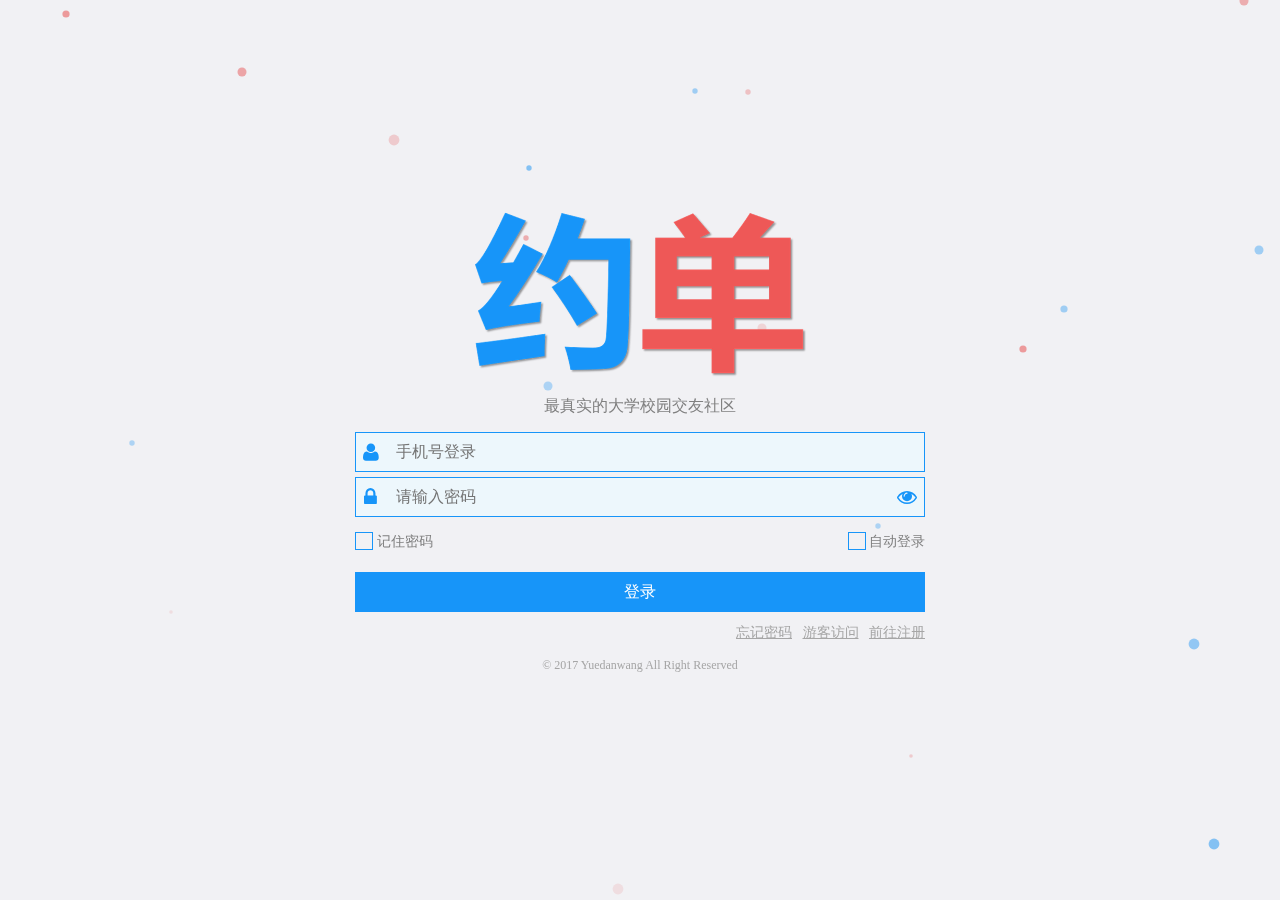
==== commit 7854ee71: "a" ====
--- a/index.html
+++ b/index.html
@@ -20,7 +20,7 @@
 <body>
   <div id="centerWrapper">
     <img src="assets/images/yuedan_l.png" alt="" class="big-logo">
-    <div class="info-text">最真实的大学校园交友网站</div>
+    <div class="info-text">最真实的大学校园交友社区</div>
     <div j-form="login">
       <div class="input-w">
         <i class="icon icon-user"></i>
@@ -29,7 +29,7 @@
       <div class="input-w">
         <i class="icon icon-lock"></i>
         <i class="icon tail icon-eye-open" onclick="toggleViewPw(this)"></i>
-        <input type="password" j-valid="notnull" class="input big has-icon"/>
+        <input type="password" j-valid="notnull" class="input big has-icon" placeholder="请输入密码"/>
       </div>
     </div>
     <div class="login-func-w">
--- a/assets/css/common.css
+++ b/assets/css/common.css
@@ -183,7 +183,6 @@
   background-color: rgba(235, 250, 255, 0.7);
   font-size: 16px;
   color: #808080;
-  border-radius: 1px;
   border: 1px solid #1795f9;
   width: 200px;
   height: 40px;
@@ -208,6 +207,7 @@
   margin: 10px 0;
   width: 100%;
   position: relative;
+  overflow:hidden;
 }
 .input-w .icon {
   position: absolute;
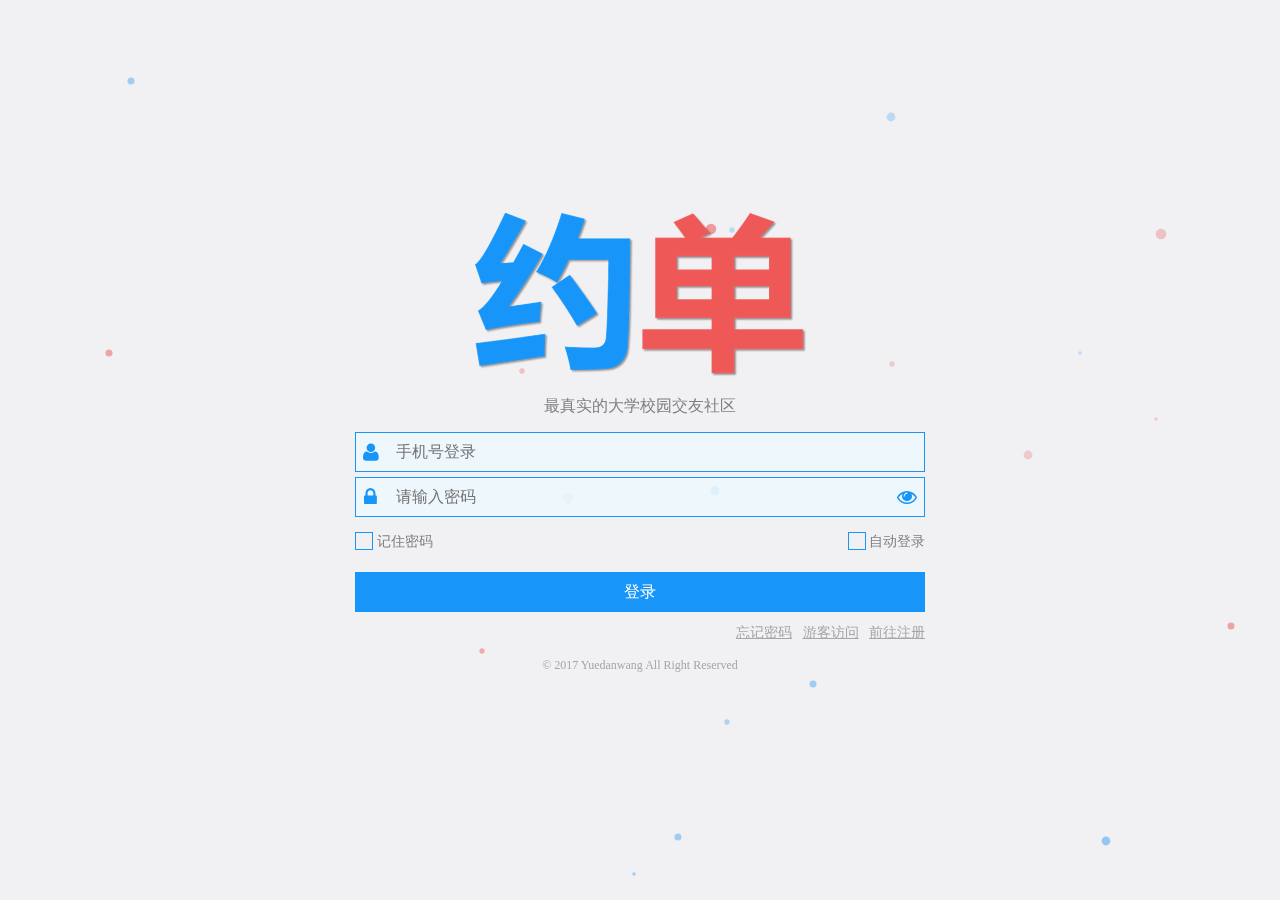
==== commit 358b9e17: "a" ====
--- a/index.html
+++ b/index.html
@@ -24,7 +24,7 @@
     <div j-form="login">
       <div class="input-w">
         <i class="icon icon-user"></i>
-        <input type="text" class="input big has-icon" j-valid="number" placeholder="手机号登录"/>
+        <input type="text" class="input big has-icon" j-valid="phone" placeholder="手机号登录"/>
       </div>
       <div class="input-w">
         <i class="icon icon-lock"></i>
--- a/assets/css/common.css
+++ b/assets/css/common.css
@@ -275,6 +275,7 @@
   line-height: 40px;
   width: 110px;
   text-align: center;
+  color: #fff;
 }
 .radio-w {
   display: inline-block;
@@ -355,9 +356,10 @@
   float:left;
 }
 .header .img {
-  height: 40px;
-  position: absolute;
-  left: 0px;
+  height: 34px;
+  position: absolute;
+  left: 3px;
+  top: 3px;
 }
 .header .tail {
   float:right;
